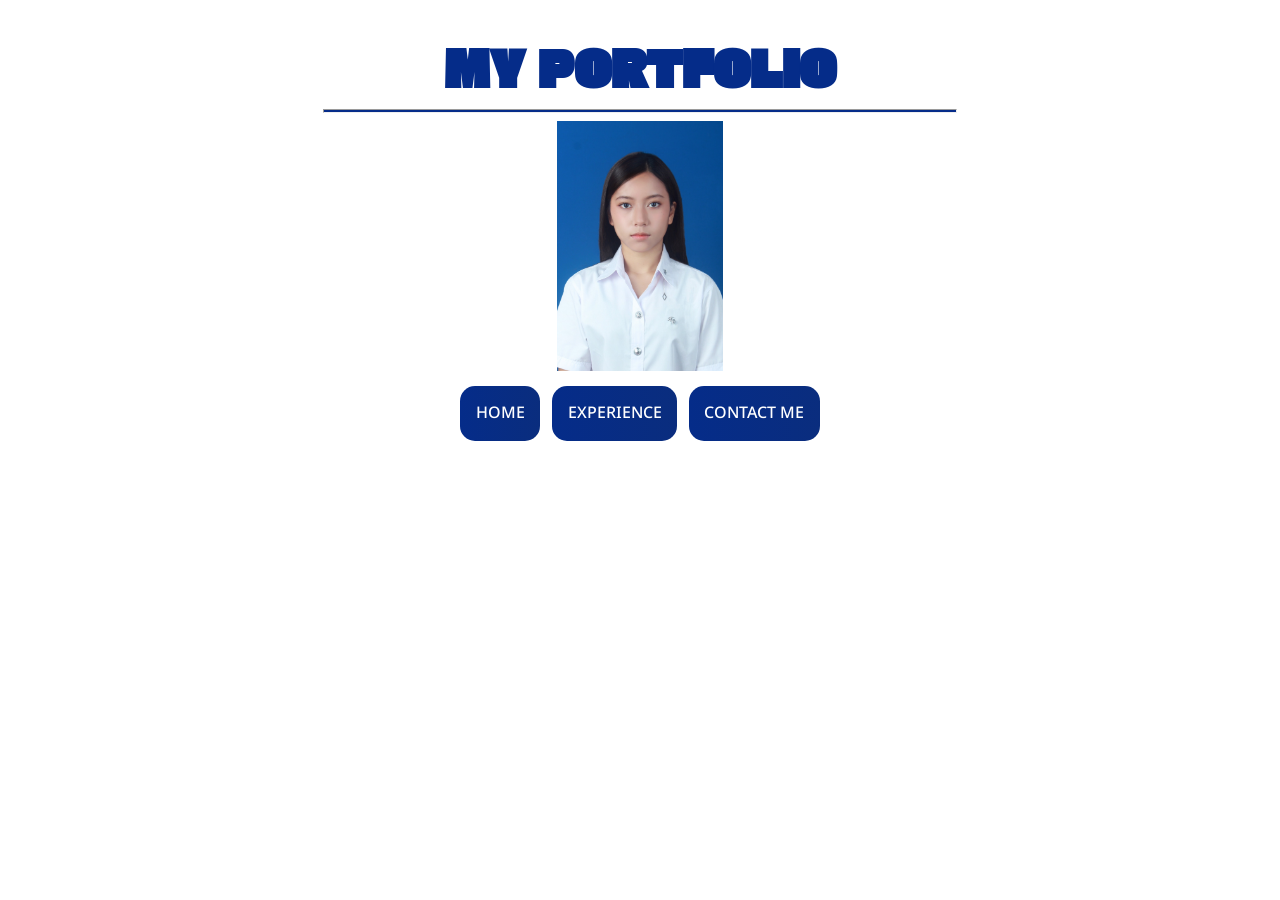
==== index.html @ d811a16c "just movin" ====
<!DOCTYPE html>
<html lang="en">
  <head>
    <meta charset="UTF-8" />
    <meta name="viewport" content="width=device-width, initial-scale=1.0" />
    <title>My Portfolio</title>
    <link rel="stylesheet" href="css_index.css">
    <link href="https://fonts.googleapis.com/css2?family=Gasoek+One&family=Google+Sans:ital,opsz,wght@0,17..18,400..700;1,17..18,400..700&family=Noto+Sans+Thai:wght@100..900&family=Prompt:ital,wght@0,100;0,200;0,300;0,400;0,500;0,600;0,700;0,800;0,900;1,100;1,200;1,300;1,400;1,500;1,600;1,700;1,800;1,900&display=swap" rel="stylesheet">
    <link href="https://fonts.googleapis.com/css2?family=Noto+Sans+Thai:wght@100..900&family=Roboto:ital,wght@0,100;0,300;0,400;0,500;0,700;0,900;1,100;1,300;1,400;1,500;1,700;1,900&display=swap" rel="stylesheet">
  </head>
  <body>
    <h1>MY PORTFOLIO</h1>
    <hr>
    <img src="me.jpg">
    <div class="menu">
      <a href="home.html" class="button">HOME</a>
      <a href="experience.html" class="button">EXPERIENCE</a>
      <a href="contact.html" class="button">CONTACT ME</a>
    </div>

  </body>
</html>
---- css_index.css ----
.gasoek-one-regular {
  font-family: "Gasoek One", sans-serif;
  font-weight: 400;
  font-style: normal;
}

h1 {
  color: #052C89;
  font-family: "Gasoek One", sans-serif;
  font-size: 300%;
  text-align: center;
}

hr {
  width: 50%;
  margin-top: -25px;
  height: 2px;
  background-color: #052C89;
}

img {
  height: 250px;
  display: block;
  margin: auto;
}

.menu {
  font-family: "Noto Sans Thai", sans-serif;
  font-weight: 500;

  gap: 1%;
  display: flex;
  justify-content: center;
  padding-top: 15px;
}

.button {
  padding: 1.2%;
  background-image: linear-gradient(to right, #052C89, #0a2d7e);
  border-radius: 15px;

  text-decoration: none;
  color: #ffffff;
}
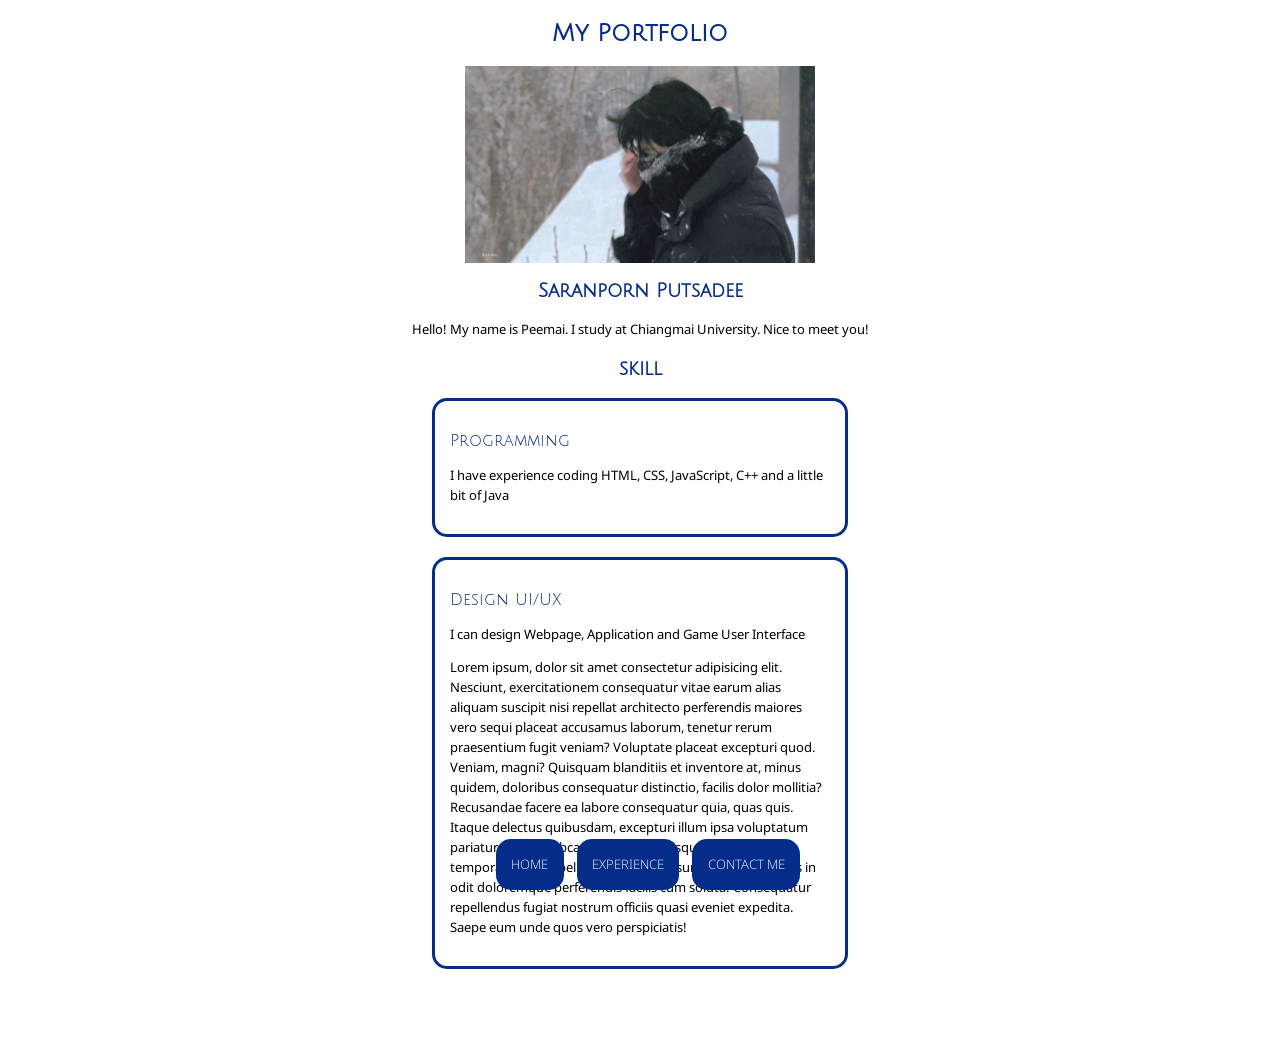
==== commit 222194c6: "actually" ====
--- a/index.html
+++ b/index.html
@@ -1,22 +1,56 @@
 <!DOCTYPE html>
 <html lang="en">
-  <head>
-    <meta charset="UTF-8" />
-    <meta name="viewport" content="width=device-width, initial-scale=1.0" />
-    <title>My Portfolio</title>
-    <link rel="stylesheet" href="css_index.css">
-    <link href="https://fonts.googleapis.com/css2?family=Gasoek+One&family=Google+Sans:ital,opsz,wght@0,17..18,400..700;1,17..18,400..700&family=Noto+Sans+Thai:wght@100..900&family=Prompt:ital,wght@0,100;0,200;0,300;0,400;0,500;0,600;0,700;0,800;0,900;1,100;1,200;1,300;1,400;1,500;1,600;1,700;1,800;1,900&display=swap" rel="stylesheet">
-    <link href="https://fonts.googleapis.com/css2?family=Noto+Sans+Thai:wght@100..900&family=Roboto:ital,wght@0,100;0,300;0,400;0,500;0,700;0,900;1,100;1,300;1,400;1,500;1,700;1,900&display=swap" rel="stylesheet">
-  </head>
-  <body>
-    <h1>MY PORTFOLIO</h1>
-    <hr>
-    <img src="me.jpg">
-    <div class="menu">
-      <a href="home.html" class="button">HOME</a>
-      <a href="experience.html" class="button">EXPERIENCE</a>
-      <a href="contact.html" class="button">CONTACT ME</a>
+
+<head>
+  <meta charset="UTF-8" />
+  <meta name="viewport" content="width=device-width, initial-scale=1.0" />
+  <title>My Portfolio</title>
+  <link rel="stylesheet" href="css_index.css">
+  <link
+    href="https://fonts.googleapis.com/css2?family=Gasoek+One&family=Google+Sans:ital,opsz,wght@0,17..18,400..700;1,17..18,400..700&family=Noto+Sans+Thai:wght@100..900&family=Prompt:ital,wght@0,100;0,200;0,300;0,400;0,500;0,600;0,700;0,800;0,900;1,100;1,200;1,300;1,400;1,500;1,600;1,700;1,800;1,900&display=swap"
+    rel="stylesheet">
+  <link href="https://fonts.googleapis.com/css2?family=Julius+Sans+One&family=Limelight&family=Monoton&display=swap"
+    rel="stylesheet">
+  <link
+    href="https://fonts.googleapis.com/css2?family=Noto+Sans+Thai:wght@100..900&family=Roboto:ital,wght@0,100;0,300;0,400;0,500;0,700;0,900;1,100;1,300;1,400;1,500;1,700;1,900&display=swap"
+    rel="stylesheet">
+</head>
+
+<body>
+  <h2 class="header">My Portfolio</h2>
+  <img src="download.jpg">
+
+  <h3 class="name">Saranporn Putsadee</h3>
+  <p>Hello! My name is Peemai. I study at Chiangmai University. Nice to meet you!</p>
+
+  <div class="skill">
+    <h3 class="header">skill</h3>
+    <div class="box">
+      <p class="julius">Programming</p>
+      <p>I have experience coding HTML, CSS, JavaScript, C++ and a little bit of Java</p>
     </div>
+    <br>
+    <div class="box">
+      <p class="julius">Design UI/UX</p>
+      <p>I can design Webpage, Application and Game User Interface</p>
+      <p>Lorem ipsum, dolor sit amet consectetur adipisicing elit. Nesciunt, exercitationem consequatur vitae earum
+        alias aliquam suscipit nisi repellat architecto perferendis maiores vero sequi placeat accusamus laborum,
+        tenetur rerum praesentium fugit veniam? Voluptate placeat excepturi quod. Veniam, magni? Quisquam blanditiis et
+        inventore at, minus quidem, doloribus consequatur distinctio, facilis dolor mollitia? Recusandae facere ea
+        labore consequatur quia, quas quis. Itaque delectus quibusdam, excepturi illum ipsa voluptatum pariatur eligendi
+        obcaecati ad quo quisquam animi optio tempora labore repellat aspernatur assumenda perspiciatis in odit
+        doloremque perferendis facilis cum soluta! Consequatur repellendus fugiat nostrum officiis quasi eveniet
+        expedita. Saepe eum unde quos vero perspiciatis!</p>
+    </div>
+  </div>
+  <br><br><br><br>
 
-  </body>
-</html>
+  <div class="menu">
+    <a href="index.html" class="button">HOME</a>
+    <a href="experience.html" class="button">EXPERIENCE</a>
+    <a href="contact.html" class="button">CONTACT ME</a>
+  </div>
+
+</body>
+
+</html>
--- a/css_index.css
+++ b/css_index.css
@@ -1,13 +1,13 @@
-.gasoek-one-regular {
-  font-family: "Gasoek One", sans-serif;
-  font-weight: 400;
-  font-style: normal;
+.julius {
+  font-family: "Julius Sans One", sans-serif;
+  font-size: medium;
+  color: #052C89;
 }
 
-h1 {
+.header {
   color: #052C89;
-  font-family: "Gasoek One", sans-serif;
-  font-size: 300%;
+  font-family: "Julius Sans One", sans-serif;
+  font-weight: bold;
   text-align: center;
 }
 
@@ -18,27 +18,67 @@
   background-color: #052C89;
 }
 
+p {
+  font-family: "Noto Sans Thai", sans-serif;
+  font-size: small;
+  text-align: center;
+}
+
+.name {
+  font-family: "Julius Sans One", sans-serif;
+  color: #052C89;
+  text-align: center;
+}
+
 img {
-  height: 250px;
+  width: 350px;
   display: block;
   margin: auto;
 }
 
 .menu {
   font-family: "Noto Sans Thai", sans-serif;
-  font-weight: 500;
+  font-weight: 250;
+  font-size: small;
+  gap: 1%;
 
-  gap: 1%;
+  overflow: hidden;
+  position: fixed;
+  bottom: 10px;
+  width: 100%;
   display: flex;
   justify-content: center;
-  padding-top: 15px;
 }
 
 .button {
   padding: 1.2%;
-  background-image: linear-gradient(to right, #052C89, #0a2d7e);
+  background-color: #052C89;
   border-radius: 15px;
 
   text-decoration: none;
   color: #ffffff;
+}
+
+.button:hover {
+  background-color: #707070;
+  transition: 0.25s;
+}
+
+.skill {
+  font-family: "Limelight", sans-serif;
+}
+
+.box {
+  font-family: "Noto Sans Thai", sans-serif;
+  font-size: small;
+  padding: 1.2%;
+  border: #052C89;
+  border-style: solid;
+  border-radius: 15px;
+  width: 30%;
+  margin: auto;
+}
+
+.box p {
+  text-align: start;
 }
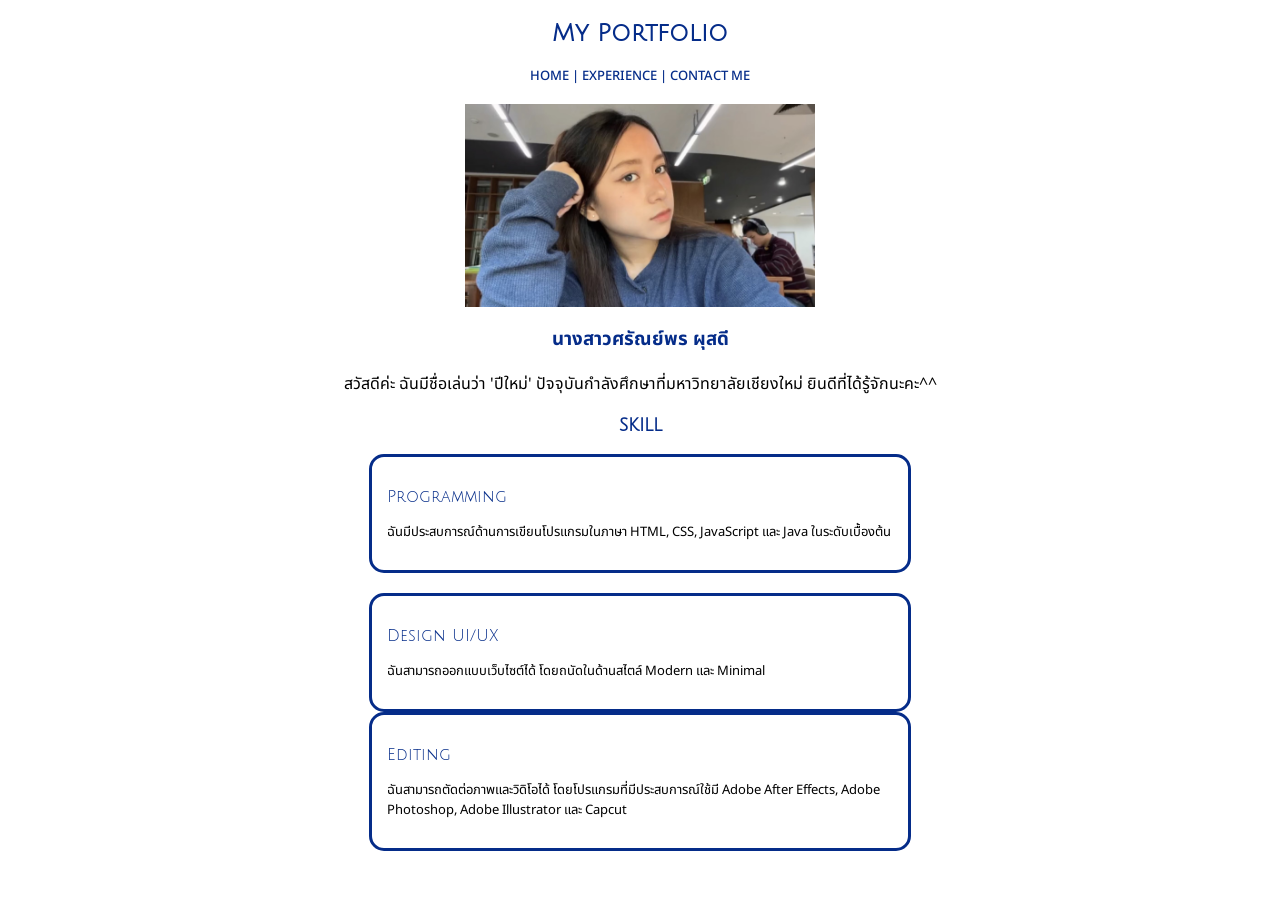
==== commit 4ec7697b: "more skill" ====
--- a/index.html
+++ b/index.html
@@ -18,37 +18,35 @@
 
 <body>
   <h2 class="header">My Portfolio</h2>
-  <img src="download.jpg">
+  <div class="menu">
+    <a href="index.html">HOME</a>
+    <span> | </span>
+    <a href="experience.html">EXPERIENCE</a>
+    <span> | </span>
+    <a href="contact.html">CONTACT ME</a>
+  </div>
+  <br>
+  <img src="meee.jpg">
 
-  <h3 class="name">Saranporn Putsadee</h3>
-  <p>Hello! My name is Peemai. I study at Chiangmai University. Nice to meet you!</p>
+  <h3 class="name">นางสาวศรัณย์พร ผุสดี</h3>
+  <p>สวัสดีค่ะ ฉันมีชื่อเล่นว่า 'ปีใหม่' ปัจจุบันกำลังศึกษาที่มหาวิทยาลัยเชียงใหม่ ยินดีที่ได้รู้จักนะคะ^^</p>
 
-  <div class="skill">
+  <div class="tab">
     <h3 class="header">skill</h3>
     <div class="box">
       <p class="julius">Programming</p>
-      <p>I have experience coding HTML, CSS, JavaScript, C++ and a little bit of Java</p>
+      <p>ฉันมีประสบการณ์ด้านการเขียนโปรแกรมในภาษา HTML, CSS, JavaScript และ Java ในระดับเบื้องต้น</p>
     </div>
     <br>
     <div class="box">
       <p class="julius">Design UI/UX</p>
-      <p>I can design Webpage, Application and Game User Interface</p>
-      <p>Lorem ipsum, dolor sit amet consectetur adipisicing elit. Nesciunt, exercitationem consequatur vitae earum
-        alias aliquam suscipit nisi repellat architecto perferendis maiores vero sequi placeat accusamus laborum,
-        tenetur rerum praesentium fugit veniam? Voluptate placeat excepturi quod. Veniam, magni? Quisquam blanditiis et
-        inventore at, minus quidem, doloribus consequatur distinctio, facilis dolor mollitia? Recusandae facere ea
-        labore consequatur quia, quas quis. Itaque delectus quibusdam, excepturi illum ipsa voluptatum pariatur eligendi
-        obcaecati ad quo quisquam animi optio tempora labore repellat aspernatur assumenda perspiciatis in odit
-        doloremque perferendis facilis cum soluta! Consequatur repellendus fugiat nostrum officiis quasi eveniet
-        expedita. Saepe eum unde quos vero perspiciatis!</p>
+      <p>ฉันสามารถออกแบบเว็บไซต์ได้ โดยถนัดในด้านสไตล์ Modern และ Minimal</p>
     </div>
-  </div>
-  <br><br><br><br>
-
-  <div class="menu">
-    <a href="index.html" class="button">HOME</a>
-    <a href="experience.html" class="button">EXPERIENCE</a>
-    <a href="contact.html" class="button">CONTACT ME</a>
+    <div class="box">
+      <p class="julius">Editing</p>
+      <p>ฉันสามารถตัดต่อภาพและวิดิโอได้ โดยโปรแกรมที่มีประสบการณ์ใช้มี Adobe After Effects, Adobe Photoshop, Adobe Illustrator และ Capcut</p>
+    </div>
+    <br>
   </div>
 
 </body>
--- a/css_index.css
+++ b/css_index.css
@@ -20,12 +20,12 @@
 
 p {
   font-family: "Noto Sans Thai", sans-serif;
-  font-size: small;
+  font-size: normal;
   text-align: center;
 }
 
 .name {
-  font-family: "Julius Sans One", sans-serif;
+  font-family: "Noto Sans Thai", sans-serif;
   color: #052C89;
   text-align: center;
 }
@@ -38,33 +38,24 @@
 
 .menu {
   font-family: "Noto Sans Thai", sans-serif;
-  font-weight: 250;
+  color: #052C89;
+  font-weight: 500;
   font-size: small;
   gap: 1%;
-
-  overflow: hidden;
-  position: fixed;
-  bottom: 10px;
-  width: 100%;
-  display: flex;
-  justify-content: center;
+  text-align: center;
 }
 
-.button {
-  padding: 1.2%;
-  background-color: #052C89;
-  border-radius: 15px;
-
+.menu a {
   text-decoration: none;
-  color: #ffffff;
+  color: #052C89;
 }
 
-.button:hover {
-  background-color: #707070;
-  transition: 0.25s;
+.menu a:hover {
+  text-decoration: underline;
+  color: #868690;
 }
 
-.skill {
+.tab {
   font-family: "Limelight", sans-serif;
 }
 
@@ -75,10 +66,20 @@
   border: #052C89;
   border-style: solid;
   border-radius: 15px;
-  width: 30%;
+  width: 40%;
   margin: auto;
 }
 
 .box p {
   text-align: start;
+}
+
+.mail {
+  text-decoration: none;
+  color: #000000;
+}
+
+.mail:hover {
+  text-decoration: underline;
+  color: #052C89;
 }
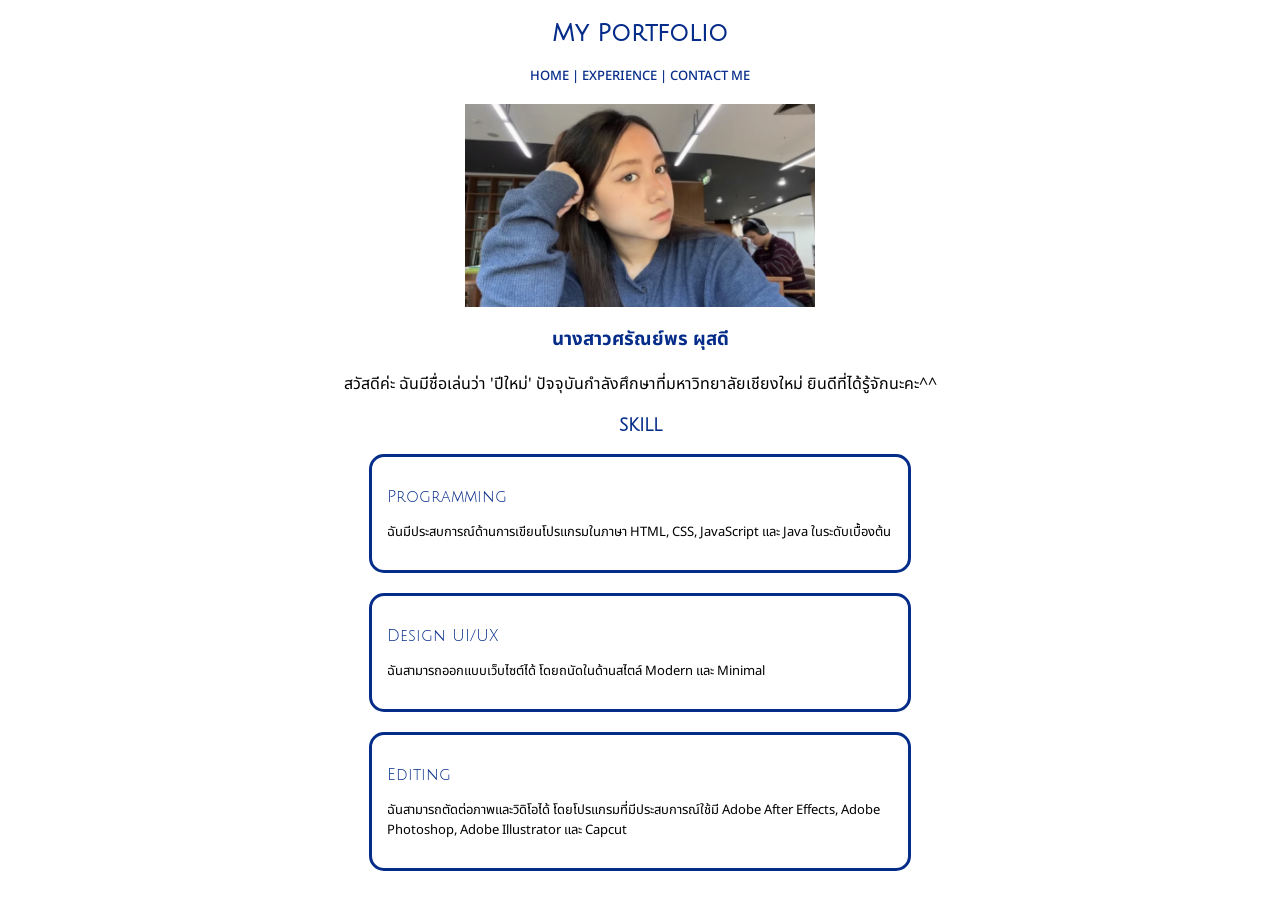
==== commit 94eb6883: "added <br>" ====
--- a/index.html
+++ b/index.html
@@ -42,11 +42,11 @@
       <p class="julius">Design UI/UX</p>
       <p>ฉันสามารถออกแบบเว็บไซต์ได้ โดยถนัดในด้านสไตล์ Modern และ Minimal</p>
     </div>
+    <br>
     <div class="box">
       <p class="julius">Editing</p>
       <p>ฉันสามารถตัดต่อภาพและวิดิโอได้ โดยโปรแกรมที่มีประสบการณ์ใช้มี Adobe After Effects, Adobe Photoshop, Adobe Illustrator และ Capcut</p>
     </div>
-    <br>
   </div>
 
 </body>
